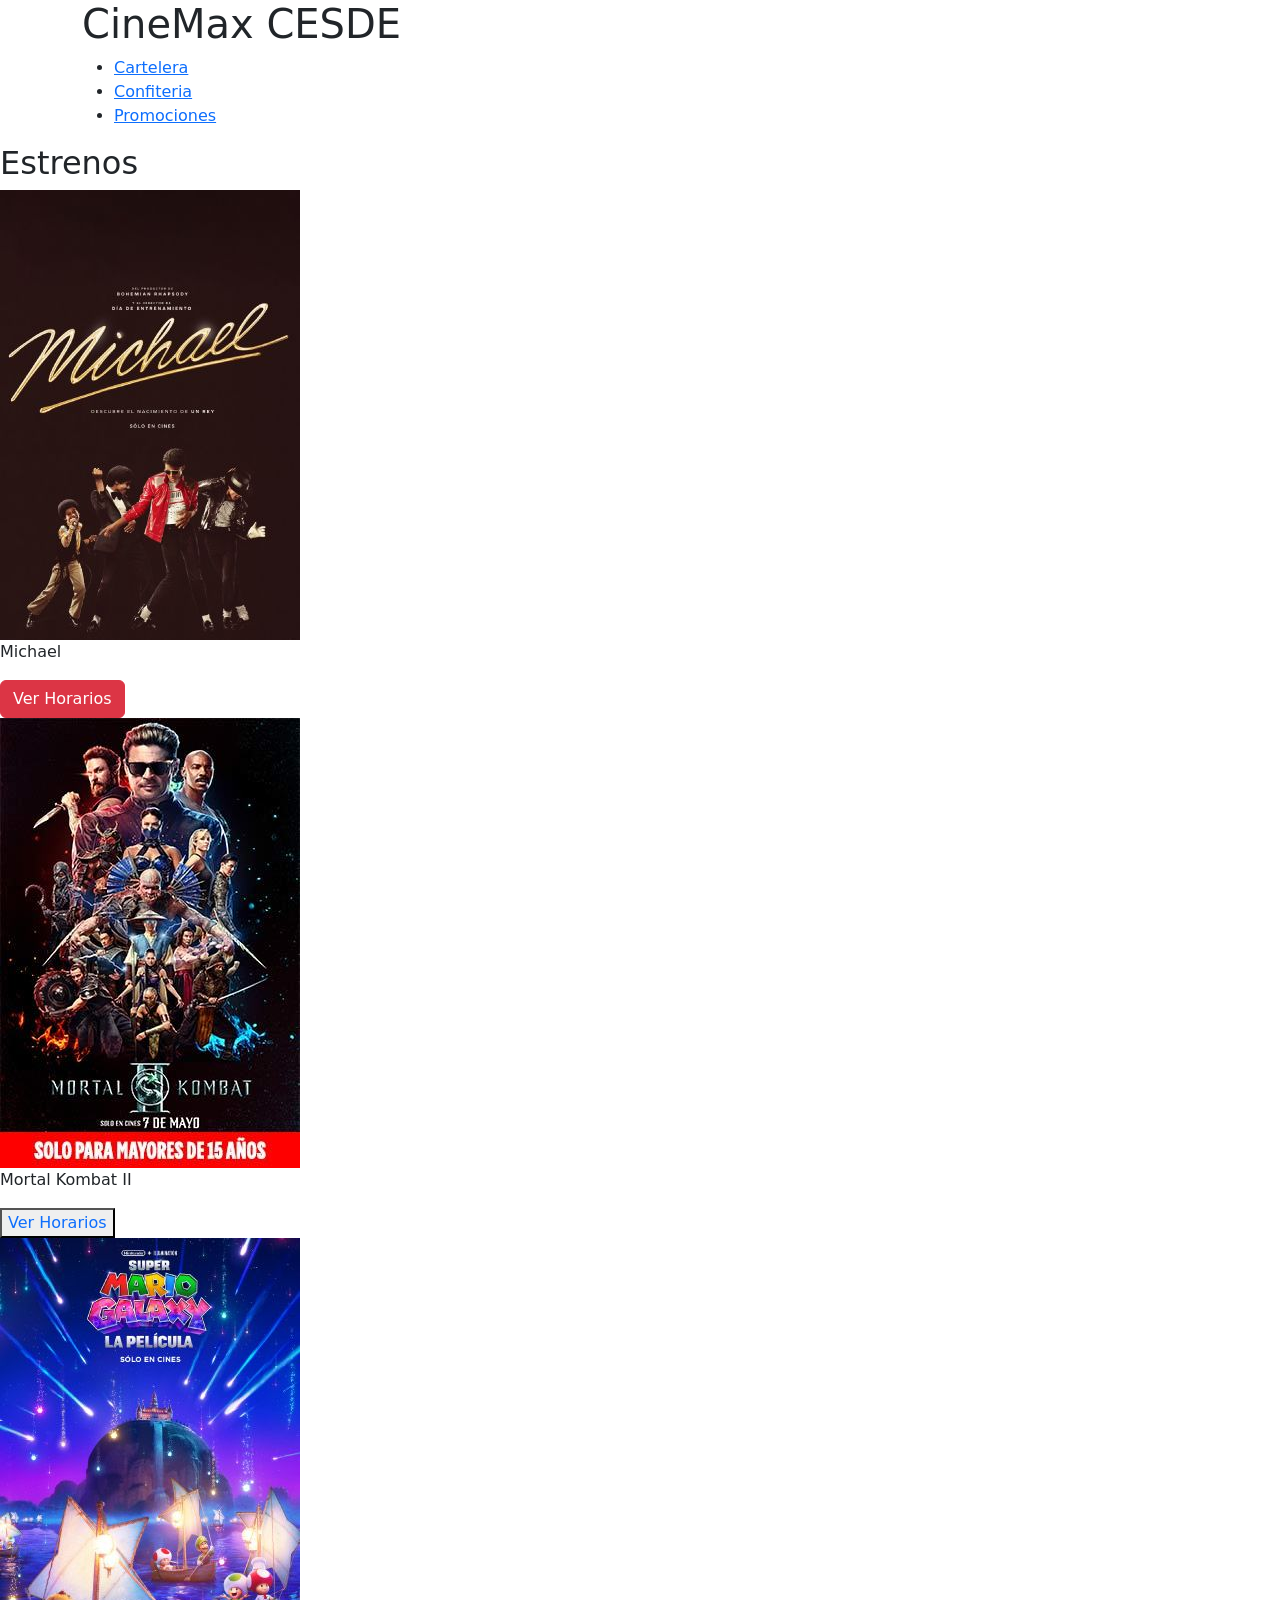
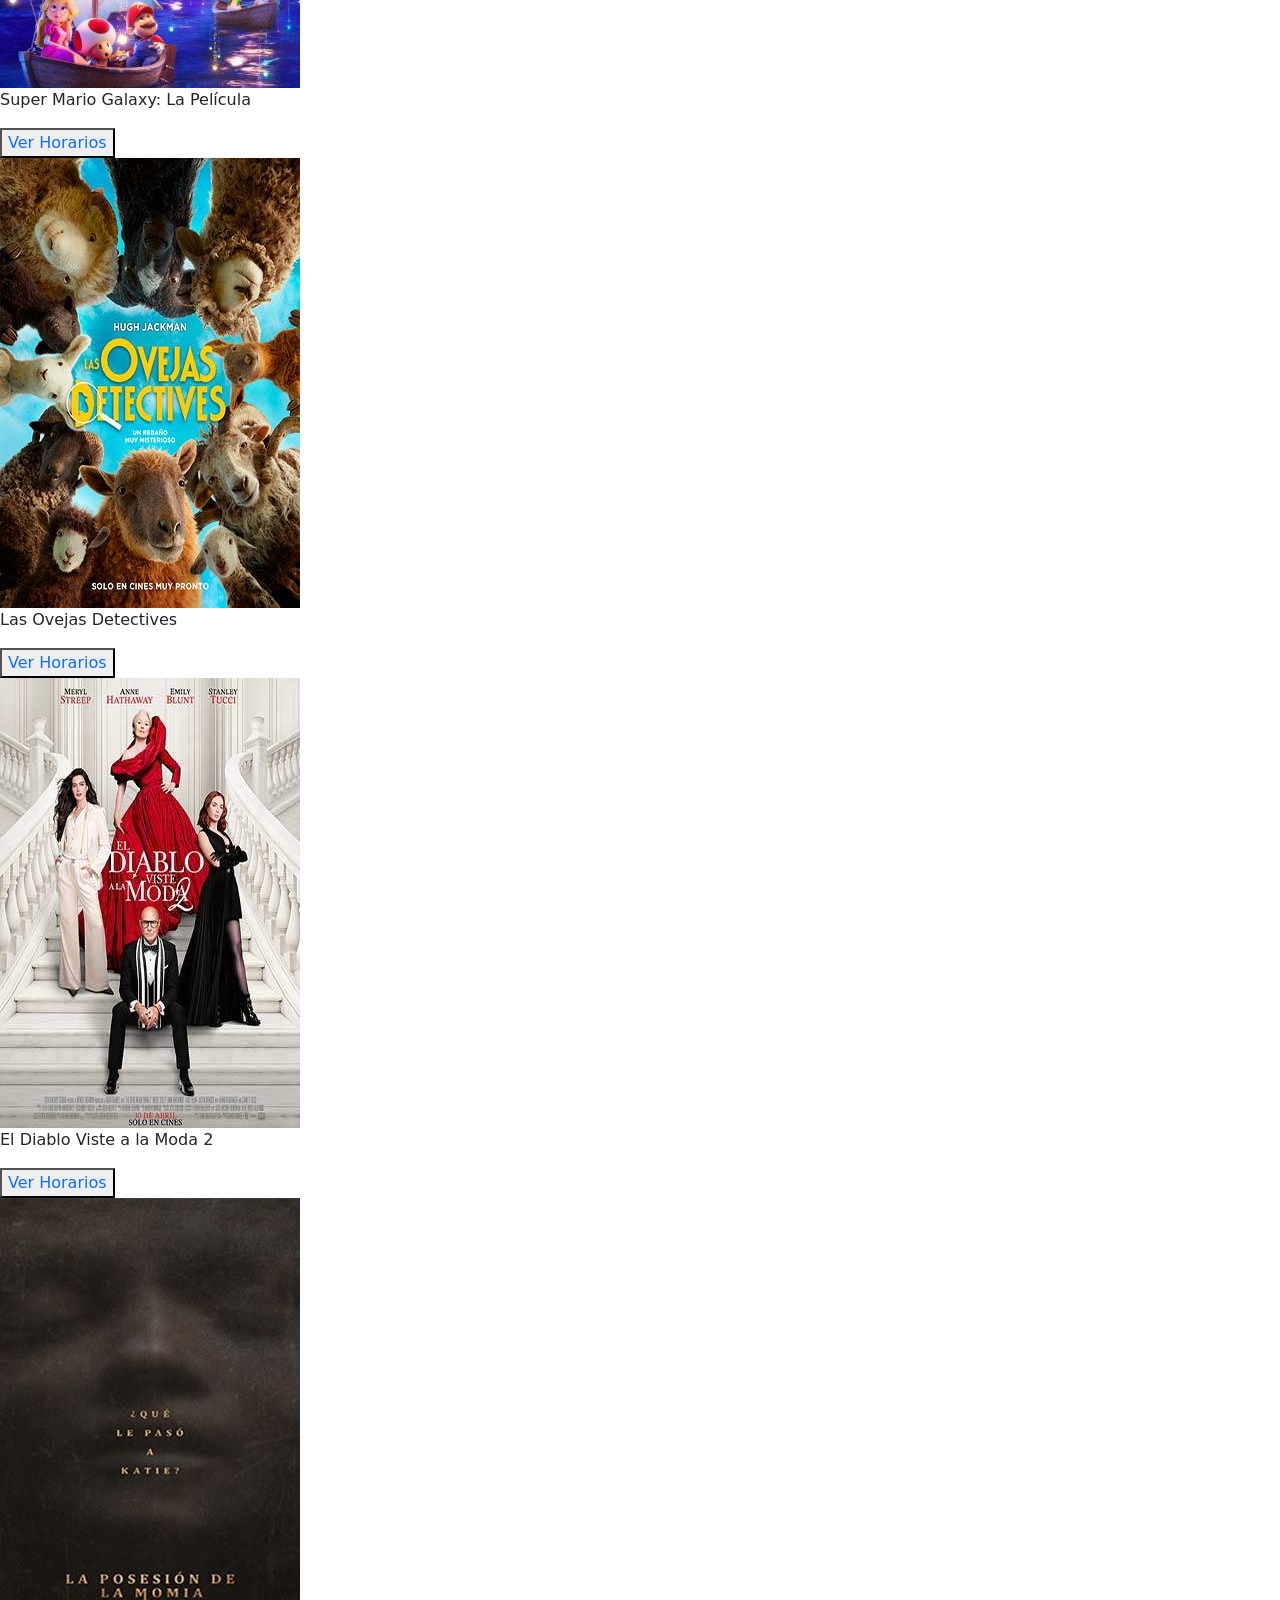
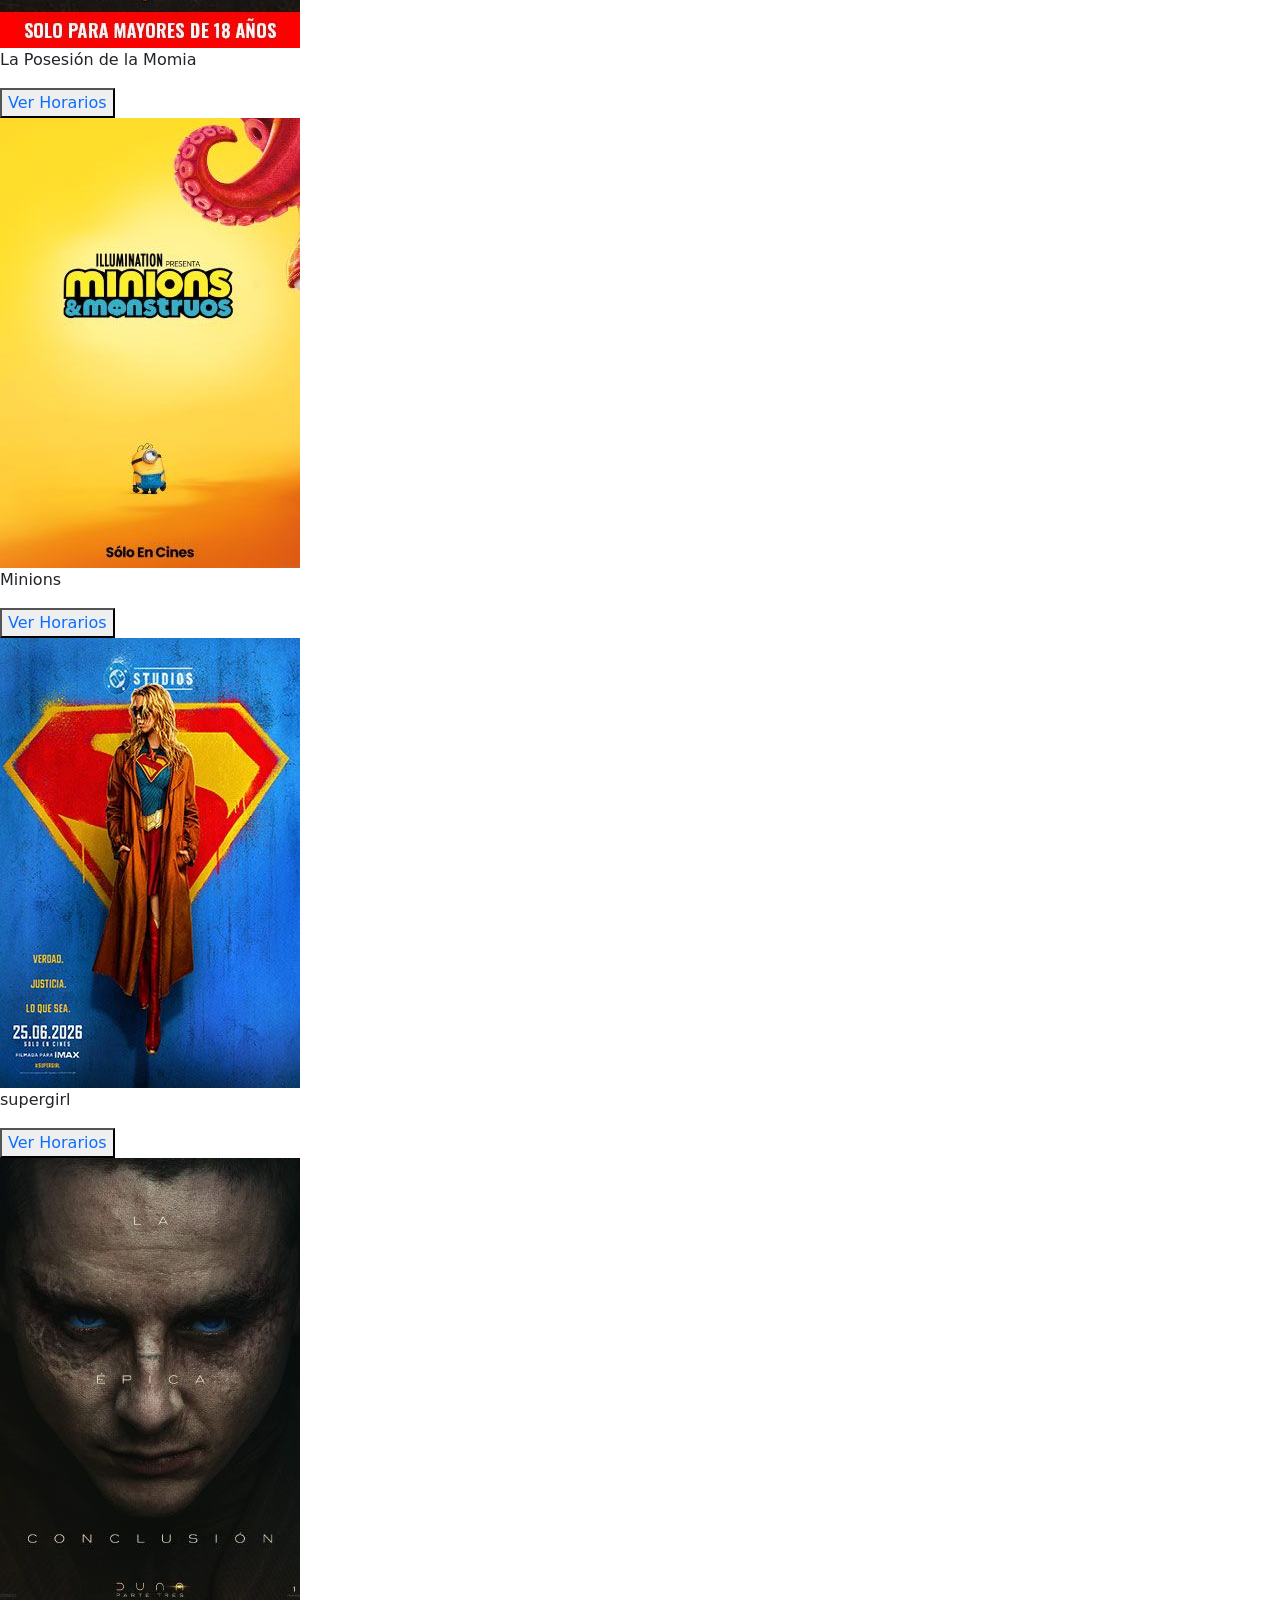
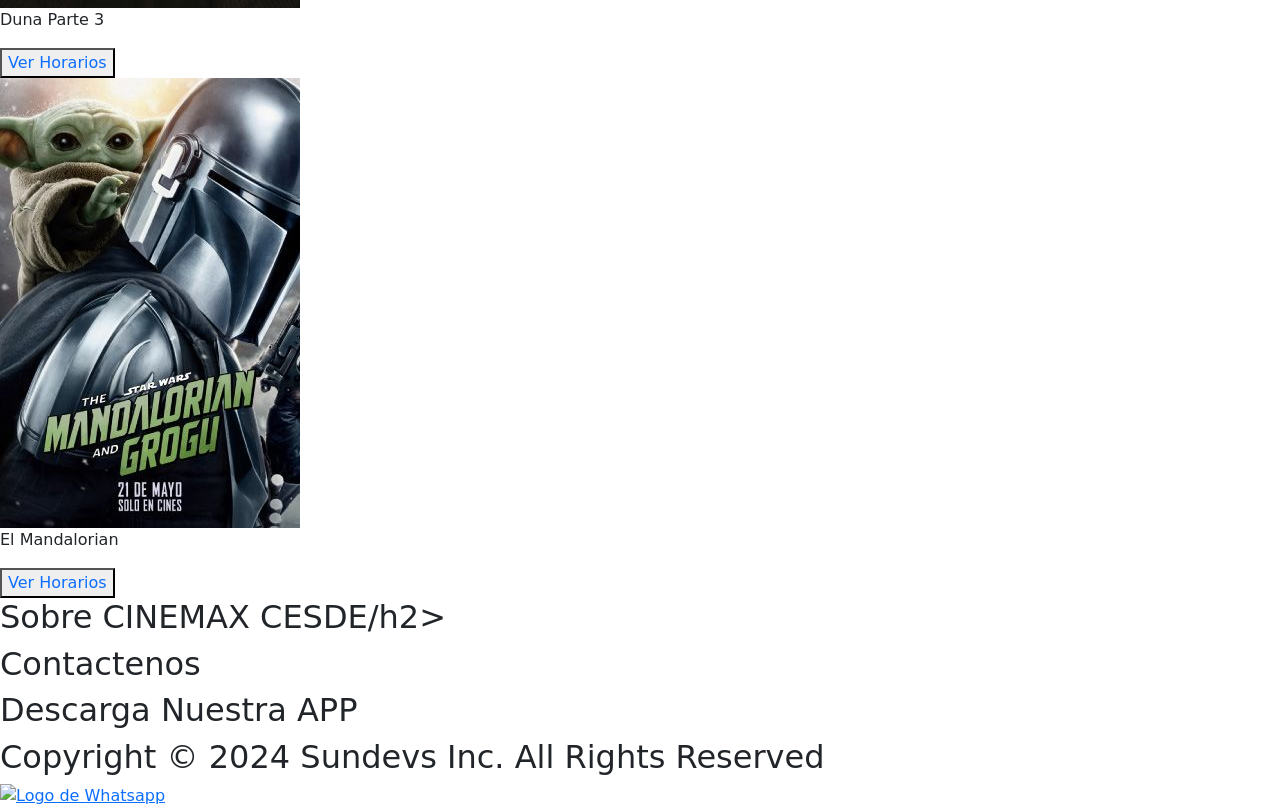
==== index.html @ d847178e "Inicio de proyecto,  agregando primeros archivos" ====
<!doctype html>
<html lang="en">
  <head>
    <meta charset="UTF-8" />
    <meta name="viewport" content="width=device-width, initial-scale=1.0" />
    <link
      href="https://cdn.jsdelivr.net/npm/bootstrap@5.3.8/dist/css/bootstrap.min.css"
      rel="stylesheet"
      integrity="sha384-sRIl4kxILFvY47J16cr9ZwB07vP4J8+LH7qKQnuqkuIAvNWLzeN8tE5YBujZqJLB"
      crossorigin="anonymous"
    />
    <title>CineMax CESDE</title>

  </head>
  <body>
    <header class="container">
      <h1>CineMax CESDE</h1>
      <nav class="menu">
        <ul>
          <li><a href="index.html">Cartelera</a></li>
          <li><a href="confiteria.html">Confiteria</a></li>
          <li><a href="promociones.html">Promociones</a></li>
        </ul>
      </nav>
    </header>
    <main class="contenido">
      <section class="seccion">
        <h2>Estrenos</h2>
        <article>
          <img src="/michael_poster.jpg" alt="michael poster" />
          <p>Michael</p>
          <button class="btn btn-danger">
            <a class="text-decoration-none text-white" href="info_pelicula.html">Ver Horarios</a>
          </button>
        </article>
        <article>
          <img src="mortal-kombat-2_poster.jpg" alt="mortal kombat ii poster" />
          <p>Mortal Kombat II</p>
          <button>
            <a class="text-decoration-none">Ver Horarios</a>
          </button>
        </article>
        <article>
          <img src="super-mario-galaxy_poster.jpg" alt="super mario galaxy poster" />
          <p>Super Mario Galaxy: La Película</p>
          <button>
            <a class="text-decoration-none">Ver Horarios</a>
          </button>
        </article>
        <article>
          <img src="las-ovejas-detectives_poster.jpg" alt="las ovejas detectives poster" />
          <p>Las Ovejas Detectives</p>
          <button>
            <a class="text-decoration-none">Ver Horarios</a>
          </button>
        </article>
        <article>
          <img src="diablo-viste-a-la-moda-2_poster.jpg" alt="el diablo viste a la moda 2 poster" />
          <p>El Diablo Viste a la Moda 2</p>
          <button>
            <a class="text-decoration-none">Ver Horarios</a>
          </button>
        </article>
        <article>
          <img src="la-posesion-de-la-momia_poster.jpg" alt="la posesión de la momia poster" />
          <p>La Posesión de la Momia</p>
          <button>
            <a class="text-decoration-none">Ver Horarios</a>
          </button>
        </article>
        <article>
          <img src="minions-y-monstruos_poster.jpg" alt="minions poster" />
          <p>Minions</p>
          <button>
            <a class="text-decoration-none">Ver Horarios</a>
          </button>
        </article>
        <article>
          <img src="supergirl_poster.jpg" alt="supergirl poster" />
          <p>supergirl</p>
          <button>
            <a class="text-decoration-none">Ver Horarios</a>
          </button>
        </article>
        <article>
          <img src="duna-parte-3_poster.jpg" alt="duna 3 poster" />
          <p>Duna Parte 3</p>
          <button>
            <a class="text-decoration-none">Ver Horarios</a>
          </button>
        </article>
        <article>
          <img src="the-mandalorian-and-grogu_poster.jpg" alt="the mandalorian poster" />
          <p>El Mandalorian</p>
          <button>
            <a class="text-decoration-none">Ver Horarios</a>
          </button>
        </article>
      </section>
    </main>
    <footer>
        <section>
            <h2>Sobre CINEMAX CESDE/h2>
            <h2>Contactenos</h2>
            <h2>Descarga Nuestra APP</h2>
            <h2>Copyright © 2024 Sundevs Inc. All Rights Reserved</h2>
            <a href="https://wa.me/+5732090952" target="_blank">
                <img src="https://encrypted-tbn0.gstatic.com/images?q=tbn:ANd9GcS_j6zKHu8BEYzvw9sK3O5kVj2jE5xA0NNdYw&s" alt="Logo de Whatsapp">
            </a>
        </section>
    </footer>
  </body>
</html>
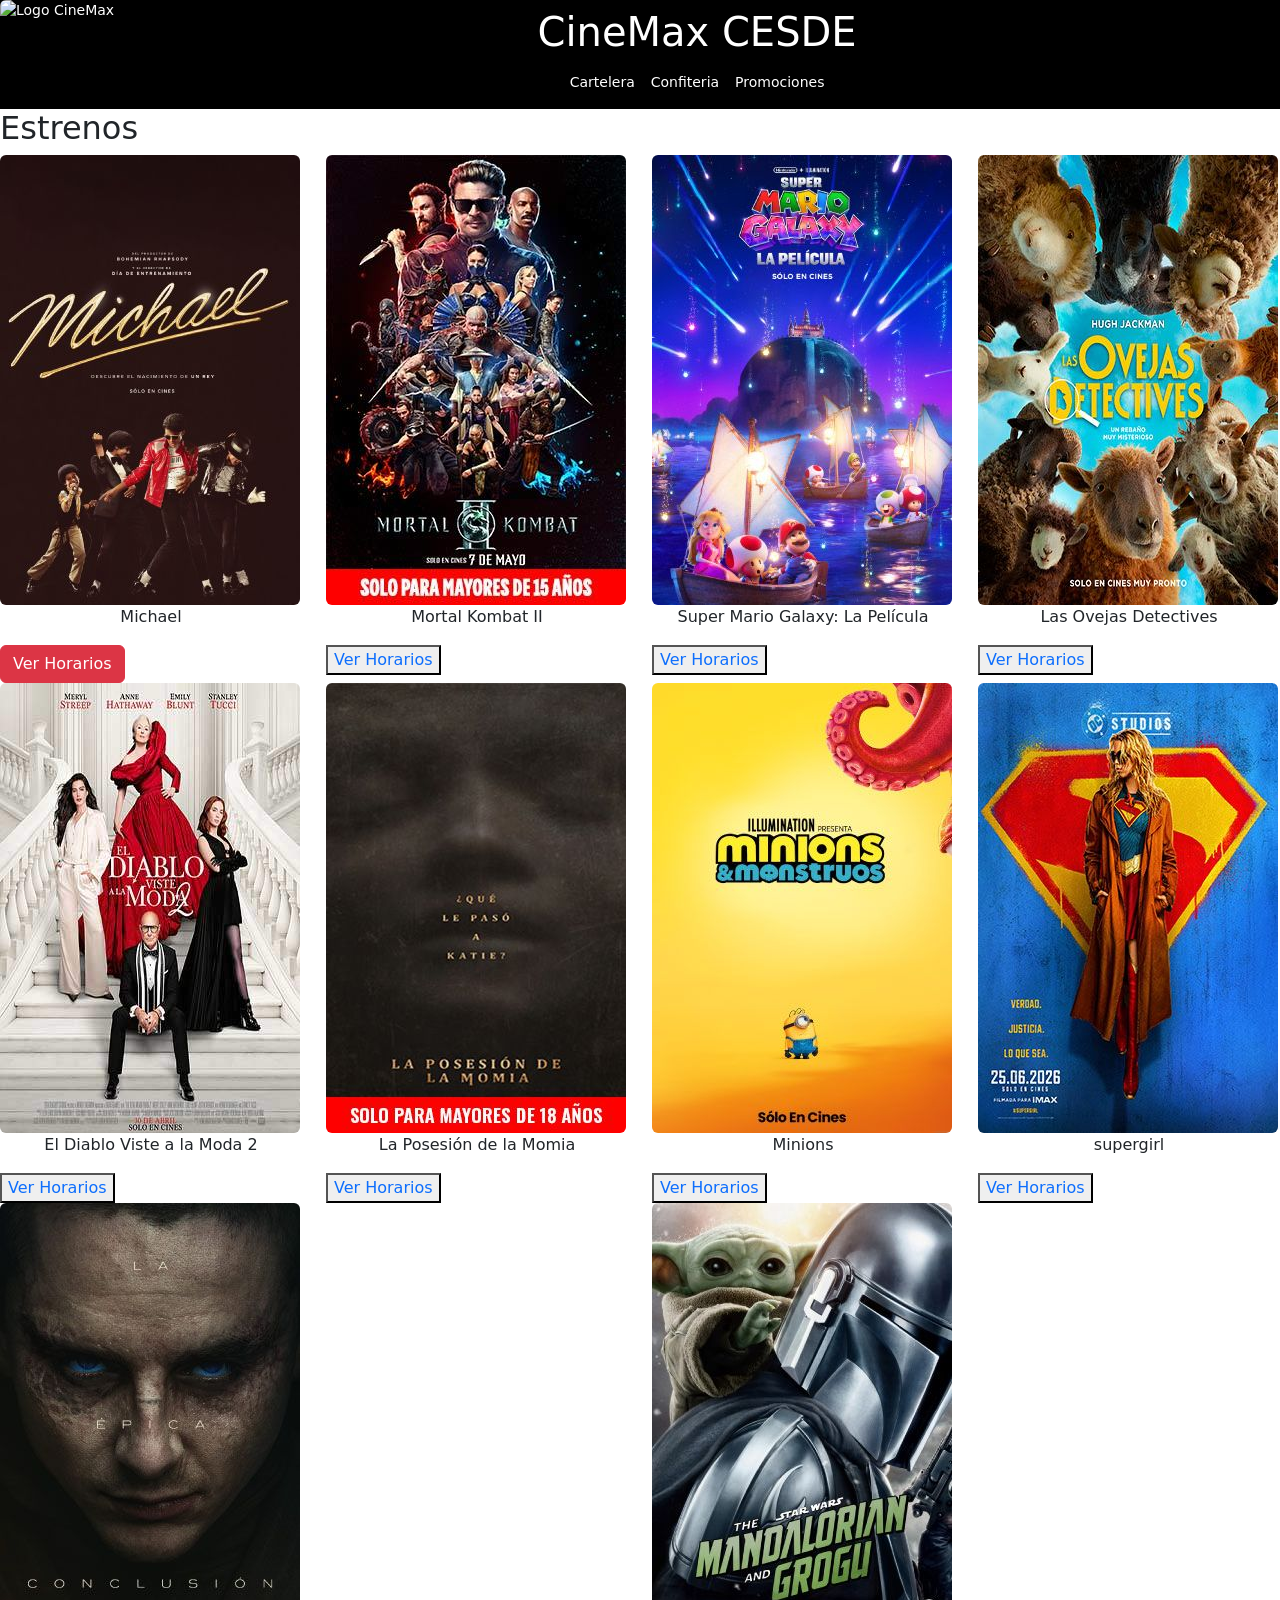
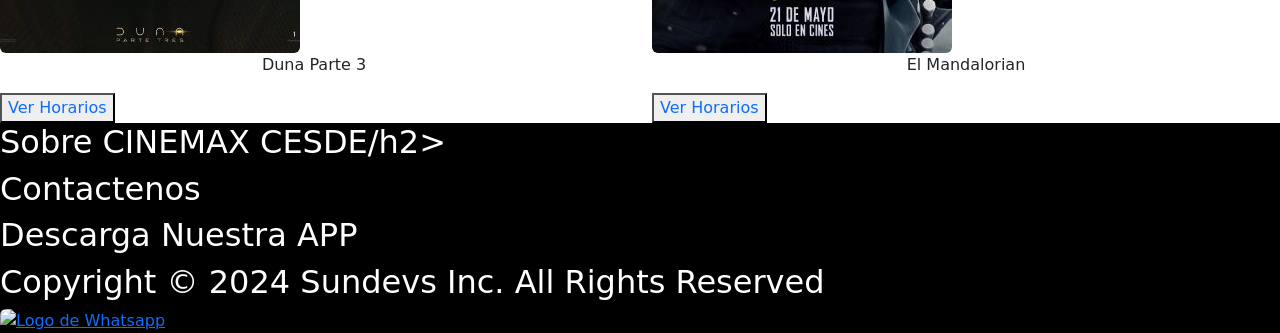
==== commit e0d7aafd: "se incluyerin clases de bootstrap y se le dieron algunas clases para posicionamientos" ====
--- a/index.html
+++ b/index.html
@@ -13,99 +13,108 @@
 
   </head>
   <body>
-    <header class="container">
-      <h1>CineMax CESDE</h1>
-      <nav class="menu">
-        <ul>
-          <li><a href="index.html">Cartelera</a></li>
-          <li><a href="confiteria.html">Confiteria</a></li>
-          <li><a href="promociones.html">Promociones</a></li>
-        </ul>
-      </nav>
+    <header class="container-fluid bg-black text-white small d-flex align-items-stretch p-0">
+        <section class="d-flex align-items-center">
+          <img class="rounded h-100" src="/logo.png" alt="Logo CineMax" style="object-fit: contain;" />
+        </section>
+        <section class="d-flex flex-column flex-grow-1 pt-2">
+          <section class="d-flex align-items-center justify-content-center flex-grow-1">
+            <h1 class="mb-0">CineMax CESDE</h1>
+          </section>
+          <section class="d-flex align-items-center justify-content-center flex-grow-1 pt-3 pb-3">
+            <nav class="menu">
+              <ul class="d-flex list-unstyled mb-0">
+                <li class="mx-2"><a class="text-white text-decoration-none" href="index.html">Cartelera</a></li>
+                <li class="mx-2"><a class="text-white text-decoration-none" href="confiteria.html">Confiteria</a></li>
+                <li class="mx-2"><a class="text-white text-decoration-none" href="promociones.html">Promociones</a></li>
+              </ul>
+            </nav>
+          </section>
+        </section>
     </header>
     <main class="contenido">
-      <section class="seccion">
+      <section class="seccion row">
         <h2>Estrenos</h2>
-        <article>
-          <img src="/michael_poster.jpg" alt="michael poster" />
-          <p>Michael</p>
+        <article class="col">
+          <img class="rounded" src="/michael_poster.jpg" alt="michael poster" />
+          <p class="text-center">Michael</p>
           <button class="btn btn-danger">
             <a class="text-decoration-none text-white" href="info_pelicula.html">Ver Horarios</a>
           </button>
         </article>
-        <article>
-          <img src="mortal-kombat-2_poster.jpg" alt="mortal kombat ii poster" />
-          <p>Mortal Kombat II</p>
+        <article class="col">
+          <img class="rounded" src="mortal-kombat-2_poster.jpg" alt="mortal kombat ii poster" />
+          <p class="text-center">Mortal Kombat II</p>
           <button>
             <a class="text-decoration-none">Ver Horarios</a>
           </button>
         </article>
-        <article>
-          <img src="super-mario-galaxy_poster.jpg" alt="super mario galaxy poster" />
-          <p>Super Mario Galaxy: La Película</p>
+        <article class="col">
+          <img class="rounded" src="super-mario-galaxy_poster.jpg" alt="super mario galaxy poster" />
+          <p class="text-center">Super Mario Galaxy: La Película</p>
           <button>
             <a class="text-decoration-none">Ver Horarios</a>
           </button>
         </article>
-        <article>
-          <img src="las-ovejas-detectives_poster.jpg" alt="las ovejas detectives poster" />
-          <p>Las Ovejas Detectives</p>
+        <article class="col">
+          <img class="rounded" src="las-ovejas-detectives_poster.jpg" alt="las ovejas detectives poster" />
+          <p class="text-center">Las Ovejas Detectives</p>
           <button>
             <a class="text-decoration-none">Ver Horarios</a>
           </button>
         </article>
-        <article>
-          <img src="diablo-viste-a-la-moda-2_poster.jpg" alt="el diablo viste a la moda 2 poster" />
-          <p>El Diablo Viste a la Moda 2</p>
+        <article class="col">
+          <img class="rounded" src="diablo-viste-a-la-moda-2_poster.jpg" alt="el diablo viste a la moda 2 poster" />
+          <p class="text-center">El Diablo Viste a la Moda 2</p>
           <button>
             <a class="text-decoration-none">Ver Horarios</a>
           </button>
         </article>
-        <article>
-          <img src="la-posesion-de-la-momia_poster.jpg" alt="la posesión de la momia poster" />
-          <p>La Posesión de la Momia</p>
+        <article class="col">
+          <img class="rounded" src="la-posesion-de-la-momia_poster.jpg" alt="la posesión de la momia poster" />
+          <p class="text-center">La Posesión de la Momia</p>
           <button>
             <a class="text-decoration-none">Ver Horarios</a>
           </button>
         </article>
-        <article>
-          <img src="minions-y-monstruos_poster.jpg" alt="minions poster" />
-          <p>Minions</p>
+        <article class="col">
+          <img class="rounded" src="minions-y-monstruos_poster.jpg" alt="minions poster" />
+          <p class="text-center">Minions</p>
           <button>
             <a class="text-decoration-none">Ver Horarios</a>
           </button>
         </article>
-        <article>
-          <img src="supergirl_poster.jpg" alt="supergirl poster" />
-          <p>supergirl</p>
+        <article class="col">
+          <img class="rounded" src="supergirl_poster.jpg" alt="supergirl poster" />
+          <p class="text-center">supergirl</p>
           <button>
             <a class="text-decoration-none">Ver Horarios</a>
           </button>
         </article>
-        <article>
-          <img src="duna-parte-3_poster.jpg" alt="duna 3 poster" />
-          <p>Duna Parte 3</p>
+        <article class="col">
+          <img class="rounded" src="duna-parte-3_poster.jpg" alt="duna 3 poster" />
+          <p class="text-center">Duna Parte 3</p>
           <button>
             <a class="text-decoration-none">Ver Horarios</a>
           </button>
         </article>
-        <article>
-          <img src="the-mandalorian-and-grogu_poster.jpg" alt="the mandalorian poster" />
-          <p>El Mandalorian</p>
+        <article class="col">
+          <img class="rounded" src="the-mandalorian-and-grogu_poster.jpg" alt="the mandalorian poster" />
+          <p class="text-center">El Mandalorian</p>
           <button>
             <a class="text-decoration-none">Ver Horarios</a>
           </button>
         </article>
       </section>
     </main>
-    <footer>
+    <footer class="bg-black text-white">
         <section>
             <h2>Sobre CINEMAX CESDE/h2>
             <h2>Contactenos</h2>
             <h2>Descarga Nuestra APP</h2>
             <h2>Copyright © 2024 Sundevs Inc. All Rights Reserved</h2>
             <a href="https://wa.me/+5732090952" target="_blank">
-                <img src="https://encrypted-tbn0.gstatic.com/images?q=tbn:ANd9GcS_j6zKHu8BEYzvw9sK3O5kVj2jE5xA0NNdYw&s" alt="Logo de Whatsapp">
+                <img class="rounded" src="https://encrypted-tbn0.gstatic.com/images?q=tbn:ANd9GcS_j6zKHu8BEYzvw9sK3O5kVj2jE5xA0NNdYw&s" alt="Logo de Whatsapp">
             </a>
         </section>
     </footer>
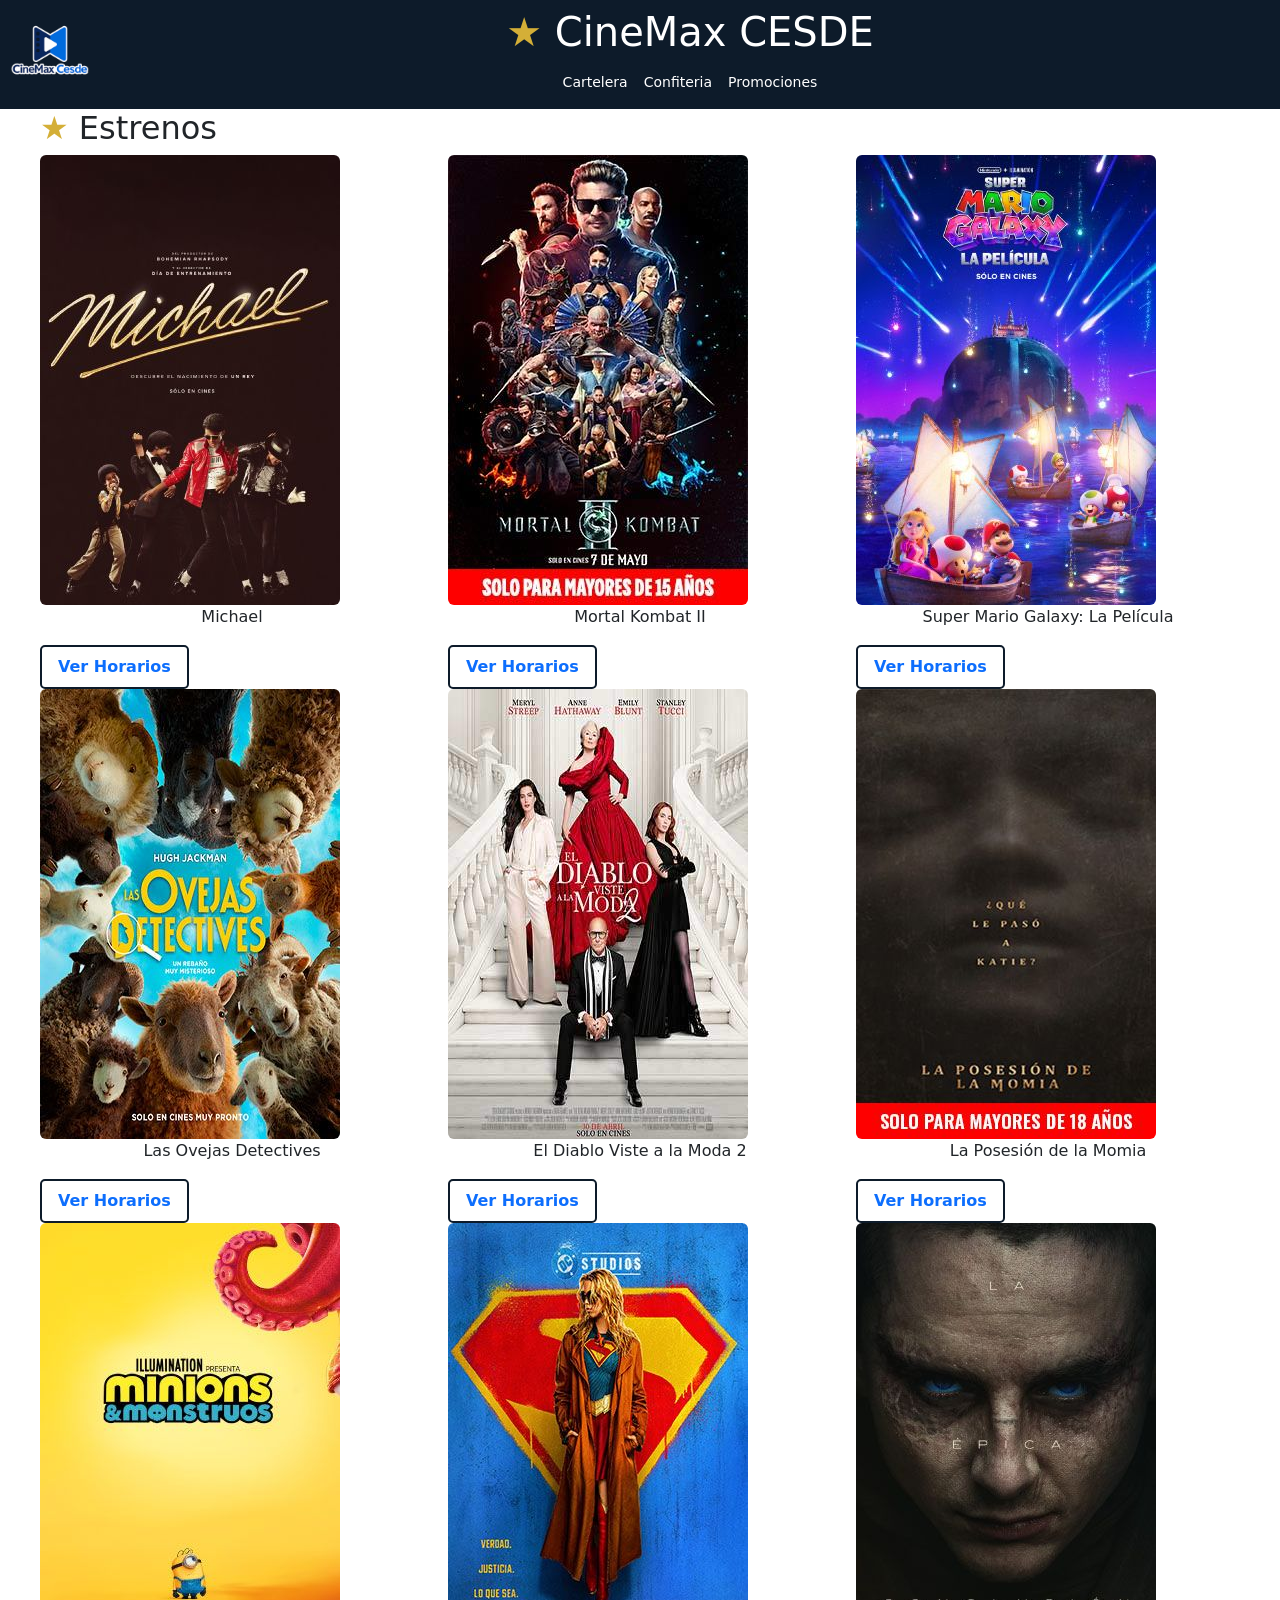
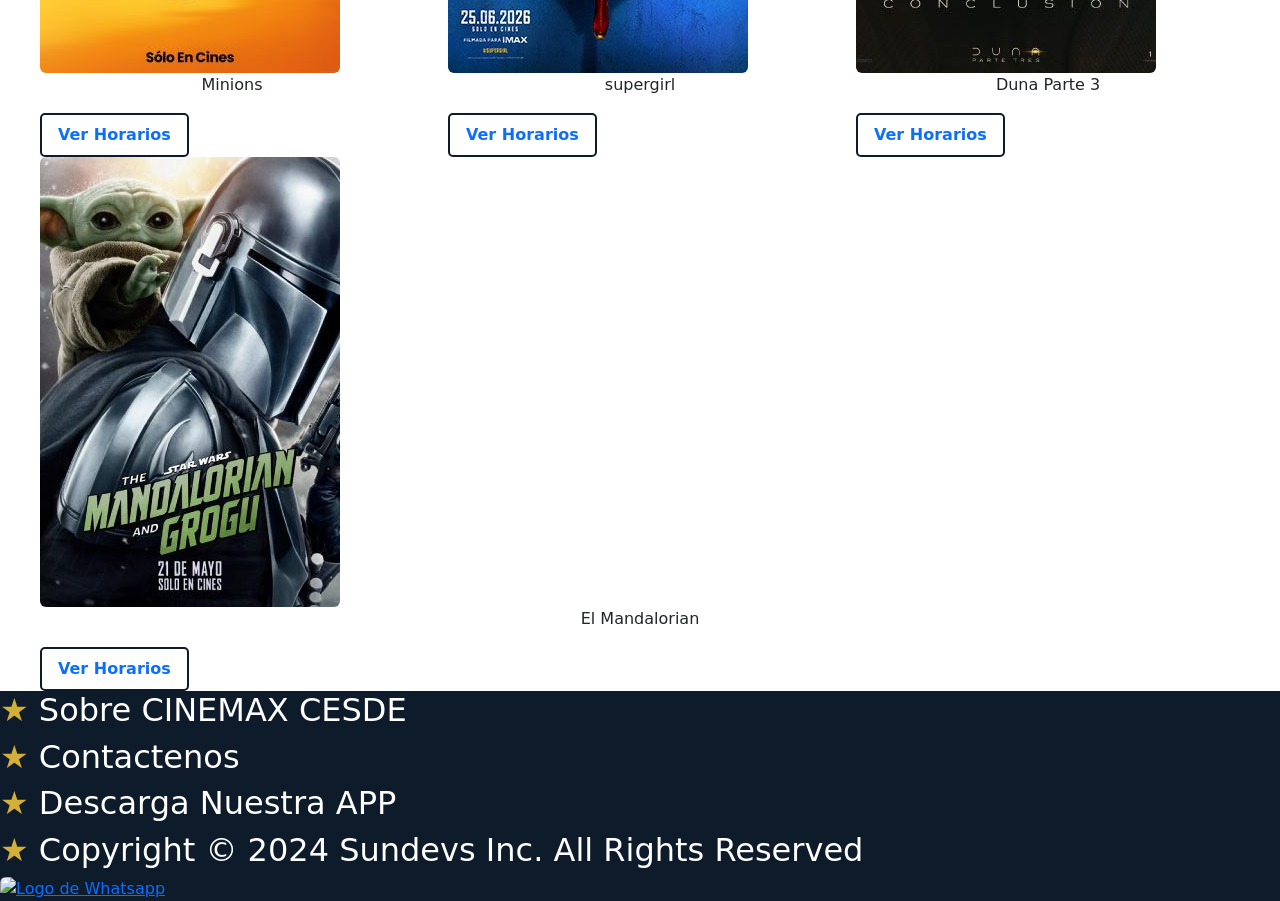
==== commit 49073fed: "ensayando paleta de colores" ====
--- a/index.html
+++ b/index.html
@@ -9,13 +9,14 @@
       integrity="sha384-sRIl4kxILFvY47J16cr9ZwB07vP4J8+LH7qKQnuqkuIAvNWLzeN8tE5YBujZqJLB"
       crossorigin="anonymous"
     />
+    <link rel="stylesheet" href="style.css" />
     <title>CineMax CESDE</title>
 
   </head>
   <body>
-    <header class="container-fluid bg-black text-white small d-flex align-items-stretch p-0">
+    <header class="container-fluid fondo-azul-noche text-white small d-flex align-items-stretch p-0">
         <section class="d-flex align-items-center">
-          <img class="rounded h-100" src="/logo.png" alt="Logo CineMax" style="object-fit: contain;" />
+          <img src="cinemax_logo.png" alt="Logo CineMax" style="height: 100px; width: auto; border-radius: 6px;" />
         </section>
         <section class="d-flex flex-column flex-grow-1 pt-2">
           <section class="d-flex align-items-center justify-content-center flex-grow-1">
@@ -32,14 +33,14 @@
           </section>
         </section>
     </header>
-    <main class="contenido">
+    <main class="contenido" style="margin-left: 40px; margin-right: 40px;">
       <section class="seccion row">
         <h2>Estrenos</h2>
         <article class="col">
           <img class="rounded" src="/michael_poster.jpg" alt="michael poster" />
           <p class="text-center">Michael</p>
-          <button class="btn btn-danger">
-            <a class="text-decoration-none text-white" href="info_pelicula.html">Ver Horarios</a>
+          <button>
+            <a class="text-decoration-none" href="info_pelicula.html">Ver Horarios</a>
           </button>
         </article>
         <article class="col">
@@ -107,9 +108,9 @@
         </article>
       </section>
     </main>
-    <footer class="bg-black text-white">
+    <footer class="fondo-azul-noche text-white">
         <section>
-            <h2>Sobre CINEMAX CESDE/h2>
+            <h2>Sobre CINEMAX CESDE</h2>
             <h2>Contactenos</h2>
             <h2>Descarga Nuestra APP</h2>
             <h2>Copyright © 2024 Sundevs Inc. All Rights Reserved</h2>
--- a/style.css
+++ b/style.css
@@ -0,0 +1,182 @@
+/* ============================================
+   ARCHIVO: style.css
+   PROYECTO: CineMax CESDE
+   DESCRIPCIÓN: Estilos personalizados de la página
+   ============================================ */
+
+/* --------------------------------------------
+   PALETA DE COLORES
+   - Fondo oscuro: #0D1B2A (azul noche)
+   - Dorado: #D4AF37
+   - Texto blanco: #FFFFFF
+   -------------------------------------------- */
+
+
+/* --------------------------------------------
+   PSEUDO-ELEMENTO ::before
+   Se usa para agregar contenido decorativo
+   antes del texto de un elemento.
+   
+   ¿Cómo funciona?
+   - ::before crea un "hijo virtual" al inicio
+     del elemento seleccionado.
+   - content: obligatorio, puede ser texto o
+     vacío ("") si solo quieres una forma.
+   -------------------------------------------- */
+
+/* Decoración dorada antes de los títulos h1 y h2 */
+h1::before,
+h2::before {
+    content: "★ ";
+    color: #D4AF37;
+}
+
+
+/* --------------------------------------------
+   PSEUDO-CLASE :hover
+   Se activa cuando el usuario pasa el mouse
+   por encima del elemento.
+   
+   ¿Cómo funciona?
+   - Se escribe con dos puntos después del
+     selector: elemento:hover { ... }
+   - Los estilos solo se aplican mientras el
+     mouse está sobre el elemento.
+   -------------------------------------------- */
+
+/* Enlaces del menú: se vuelven dorados al pasar el mouse */
+nav a:hover {
+    color: #D4AF37 !important;  /* !important fuerza el color por encima de Bootstrap */
+}
+
+/* Botones: se oscurecen un poco al pasar el mouse */
+button:hover {
+    opacity: 0.85;  /* 0.85 = 85% de opacidad, se ve un poco más oscuro */
+}
+
+
+/* --------------------------------------------
+   PROPIEDAD position
+   Controla cómo se posiciona un elemento en
+   la página.
+   
+   Valores comunes:
+   - static: valor por defecto, sigue el flujo normal
+   - relative: se mueve respecto a su posición original
+   - absolute: se posiciona respecto a su contenedor
+     más cercano con position: relative
+   - fixed: se queda fijo en la pantalla aunque
+     hagas scroll (desplaces la página)
+   -------------------------------------------- */
+
+/* Clase para el ícono de WhatsApp: se queda fijo
+   en la esquina inferior derecha siempre visible */
+.whatsapp-float {
+    position: fixed;   /* Se queda fijo en la ventana del navegador */
+    bottom: 20px;      /* A 20 píxeles del borde inferior */
+    right: 20px;       /* A 20 píxeles del borde derecho */
+    width: 60px;       /* Ancho del ícono */
+    height: 60px;      /* Alto del ícono */
+    z-index: 1000;     /* Se apila por encima de otros elementos */
+    border-radius: 50%; /* Lo hace circular */
+}
+
+
+/* --------------------------------------------
+   CLASES PERSONALIZADAS
+   -------------------------------------------- */
+
+/* Estilo para todos los botones de la página */
+button {
+    background-color: #FFFFFF;   /* Fondo blanco */
+    color: #0D1B2A;              /* Texto azul noche */
+    border: 2px solid #0D1B2A;   /* Borde azul noche de 2 píxeles */
+    padding: 8px 16px;            /* Espaciado interno */
+    border-radius: 5px;           /* Esquinas redondeadas */
+    cursor: pointer;              /* Cambia el cursor a manito */
+    font-weight: bold;            /* Texto en negrita */
+}
+
+/* Header y footer con fondo azul noche */
+.fondo-azul-noche {
+    background-color: #0D1B2A !important; /* !important para pisar Bootstrap */
+    color: #FFFFFF !important;
+}
+
+/* Texto en color dorado */
+.texto-dorado {
+    color: #D4AF37 !important;
+}
+
+
+/* --------------------------------------------
+   @media queries (DISEÑO RESPONSIVO)
+   
+   ¿Qué son?
+   Son reglas que se activan según el tamaño
+   de la pantalla. Permiten que la página se
+   vea bien en celular, tablet y computador.
+   
+   Sintaxis:
+   @media (max-width: 768px) {
+       /* estilos que solo se aplican en pantallas
+          de 768px o menos (tablets y celulares) */
+   }
+   
+   @media (max-width: 480px) {
+       /* estilos para celulares */
+   }
+   -------------------------------------------- */
+
+/* Pantallas menores a 768px (tablets y celulares grandes) */
+@media (max-width: 768px) {
+    /* Las tarjetas de películas se apilan verticalmente */
+    main section article {
+        width: 100%;           /* Cada tarjeta ocupa todo el ancho */
+        margin-bottom: 20px;   /* Espacio entre tarjetas */
+    }
+
+    /* El menú se centra y los enlaces se ponen uno debajo del otro */
+    nav ul {
+        flex-direction: column;  /* Apila los items verticalmente */
+        align-items: center;     /* Los centra */
+        gap: 10px;               /* Espacio entre cada enlace */
+    }
+
+    /* Los títulos se hacen más pequeños */
+    h1 {
+        font-size: 1.5rem;    /* 1.5rem = 24px aproximadamente */
+    }
+
+    h2 {
+        font-size: 1.2rem;    /* 1.2rem = 19px aproximadamente */
+    }
+
+    /* El logo se achica */
+    header img {
+        width: 80px !important;
+        height: auto !important;
+    }
+}
+
+/* Pantallas menores a 480px (celulares pequeños) */
+@media (max-width: 480px) {
+    /* Header se apila verticalmente */
+    header {
+        flex-direction: column;   /* Logo arriba, contenido abajo */
+        align-items: center;
+        text-align: center;
+        padding: 10px;
+    }
+
+    /* El logo se reduce aún más */
+    header img {
+        width: 60px !important;
+        height: auto !important;
+    }
+
+    /* El footer se centra */
+    footer section {
+        text-align: center;
+    }
+}
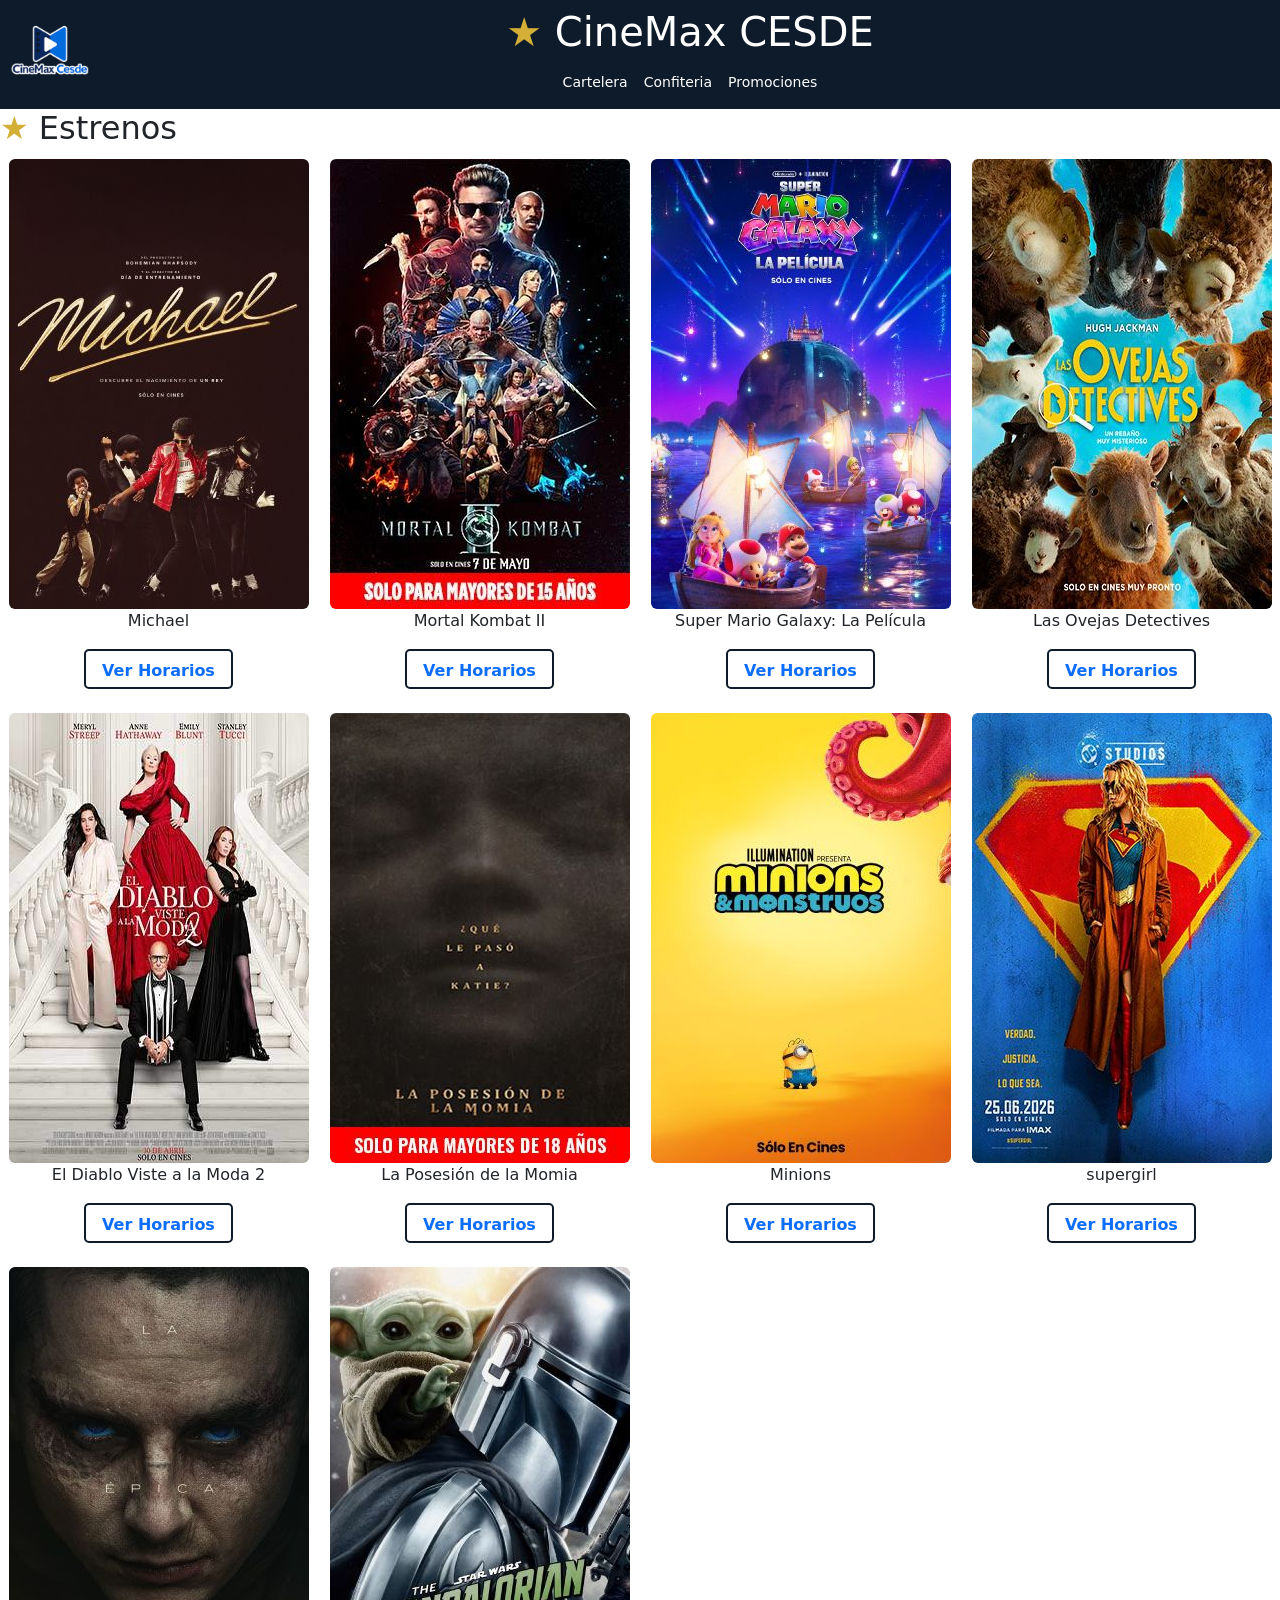
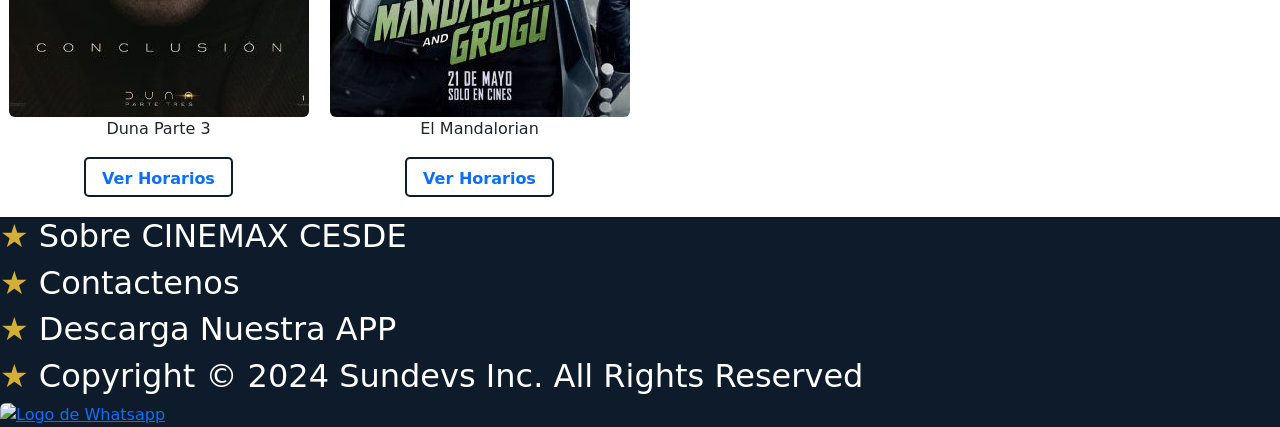
==== commit 431c587e: "se ajusta con bootstrap las tarjetas, nombres de peliculas y botones de cada pelicula" ====
--- a/index.html
+++ b/index.html
@@ -33,73 +33,73 @@
           </section>
         </section>
     </header>
-    <main class="contenido" style="margin-left: 40px; margin-right: 40px;">
-      <section class="seccion row">
+    <main class="contenido">
+      <section class="seccion row g-1">
         <h2>Estrenos</h2>
-        <article class="col">
+        <article class="col-3">
           <img class="rounded" src="/michael_poster.jpg" alt="michael poster" />
           <p class="text-center">Michael</p>
           <button>
             <a class="text-decoration-none" href="info_pelicula.html">Ver Horarios</a>
           </button>
         </article>
-        <article class="col">
+        <article class="col-3">
           <img class="rounded" src="mortal-kombat-2_poster.jpg" alt="mortal kombat ii poster" />
           <p class="text-center">Mortal Kombat II</p>
           <button>
             <a class="text-decoration-none">Ver Horarios</a>
           </button>
         </article>
-        <article class="col">
+        <article class="col-3">
           <img class="rounded" src="super-mario-galaxy_poster.jpg" alt="super mario galaxy poster" />
           <p class="text-center">Super Mario Galaxy: La Película</p>
           <button>
             <a class="text-decoration-none">Ver Horarios</a>
           </button>
         </article>
-        <article class="col">
+        <article class="col-3">
           <img class="rounded" src="las-ovejas-detectives_poster.jpg" alt="las ovejas detectives poster" />
           <p class="text-center">Las Ovejas Detectives</p>
           <button>
             <a class="text-decoration-none">Ver Horarios</a>
           </button>
         </article>
-        <article class="col">
+        <article class="col-3">
           <img class="rounded" src="diablo-viste-a-la-moda-2_poster.jpg" alt="el diablo viste a la moda 2 poster" />
           <p class="text-center">El Diablo Viste a la Moda 2</p>
           <button>
             <a class="text-decoration-none">Ver Horarios</a>
           </button>
         </article>
-        <article class="col">
+        <article class="col-3">
           <img class="rounded" src="la-posesion-de-la-momia_poster.jpg" alt="la posesión de la momia poster" />
           <p class="text-center">La Posesión de la Momia</p>
           <button>
             <a class="text-decoration-none">Ver Horarios</a>
           </button>
         </article>
-        <article class="col">
+        <article class="col-3">
           <img class="rounded" src="minions-y-monstruos_poster.jpg" alt="minions poster" />
           <p class="text-center">Minions</p>
           <button>
             <a class="text-decoration-none">Ver Horarios</a>
           </button>
         </article>
-        <article class="col">
+        <article class="col-3">
           <img class="rounded" src="supergirl_poster.jpg" alt="supergirl poster" />
           <p class="text-center">supergirl</p>
           <button>
             <a class="text-decoration-none">Ver Horarios</a>
           </button>
         </article>
-        <article class="col">
+        <article class="col-3">
           <img class="rounded" src="duna-parte-3_poster.jpg" alt="duna 3 poster" />
           <p class="text-center">Duna Parte 3</p>
           <button>
             <a class="text-decoration-none">Ver Horarios</a>
           </button>
         </article>
-        <article class="col">
+        <article class="col-3">
           <img class="rounded" src="the-mandalorian-and-grogu_poster.jpg" alt="the mandalorian poster" />
           <p class="text-center">El Mandalorian</p>
           <button>
--- a/style.css
+++ b/style.css
@@ -49,9 +49,19 @@
     color: #D4AF37 !important;  /* !important fuerza el color por encima de Bootstrap */
 }
 
-/* Botones: se oscurecen un poco al pasar el mouse */
+/* Botones: al pasar el mouse, fondo gris claro */
 button:hover {
-    opacity: 0.85;  /* 0.85 = 85% de opacidad, se ve un poco más oscuro */
+    background-color:#0D1B2A;     /* azul oscuro */
+}
+
+/* Enlace dentro del botón: al pasar el mouse sobre el botón,
+   la letra del enlace se vuelve dorada y se agranda.
+   El botón mantiene su tamaño porque tiene height fijo */
+button:hover a {
+    color: #D4AF37;              /* Texto dorado */
+    font-size: 20px;             /* Letra más grande */
+    display: inline-block;       /* Permite controlar line-height */
+    line-height: 1;              /* Evita que el texto agrande el botón */
 }
 
 
@@ -88,13 +98,15 @@
 
 /* Estilo para todos los botones de la página */
 button {
-    background-color: #FFFFFF;   /* Fondo blanco */
-    color: #0D1B2A;              /* Texto azul noche */
-    border: 2px solid #0D1B2A;   /* Borde azul noche de 2 píxeles */
-    padding: 8px 16px;            /* Espaciado interno */
-    border-radius: 5px;           /* Esquinas redondeadas */
-    cursor: pointer;              /* Cambia el cursor a manito */
-    font-weight: bold;            /* Texto en negrita */
+    background-color: #FFFFFF;      /* Fondo blanco */
+    color: #0D1B2A;                 /* Texto azul noche */
+    border: 2px solid #0D1B2A;      /* Borde azul noche de 2 píxeles */
+    padding: 8px 16px;               /* Espaciado interno */
+    border-radius: 5px;              /* Esquinas redondeadas */
+    cursor: pointer;                 /* Cambia el cursor a manito */
+    font-weight: bold;               /* Texto en negrita */
+    height: 40px;                    /* Altura fija para que no crezca */
+    line-height: 24px;               /* Altura de línea fija */
 }
 
 /* Header y footer con fondo azul noche */
@@ -106,6 +118,29 @@
 /* Texto en color dorado */
 .texto-dorado {
     color: #D4AF37 !important;
+}
+
+
+/* --------------------------------------------
+   TARJETAS DE PELÍCULAS
+   Cada artículo es una tarjeta con imagen,
+   nombre y botón, todo centrado.
+   -------------------------------------------- */
+
+/* Centra el contenido de cada tarjeta: imagen,
+   nombre de la película y botón */
+article {
+    text-align: center;            /* Centra el texto y el botón */
+    margin-bottom: 20px;           /* Espacio solo entre filas de tarjetas */
+}
+
+/* La imagen dentro de la tarjeta se muestra como
+   bloque para poder centrarla con margin auto */
+article img {
+    display: block;                /* La imagen se comporta como bloque */
+    margin: 0 auto;                /* Margen automático la centra horizontalmente */
+    max-width: 100%;               /* No se desborda del contenedor */
+    height: auto;                  /* Mantiene la proporción */
 }
 
 
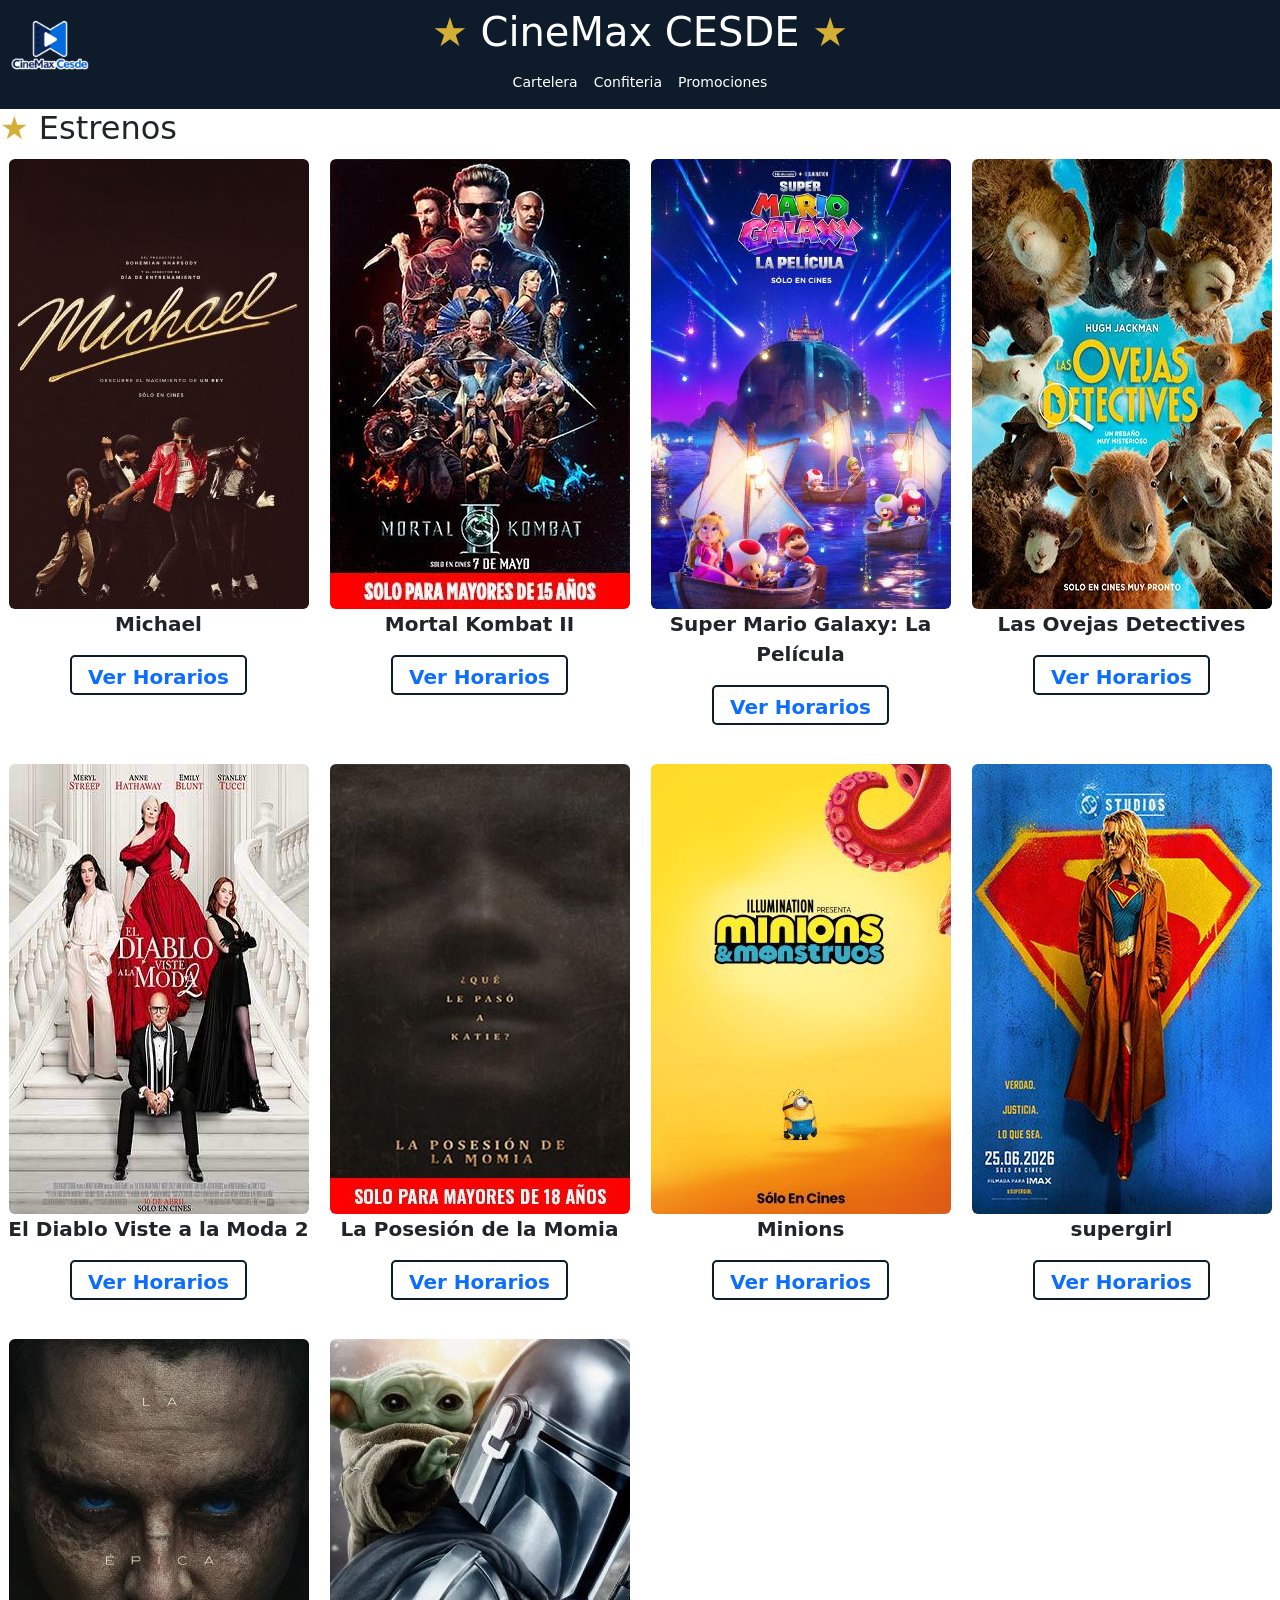
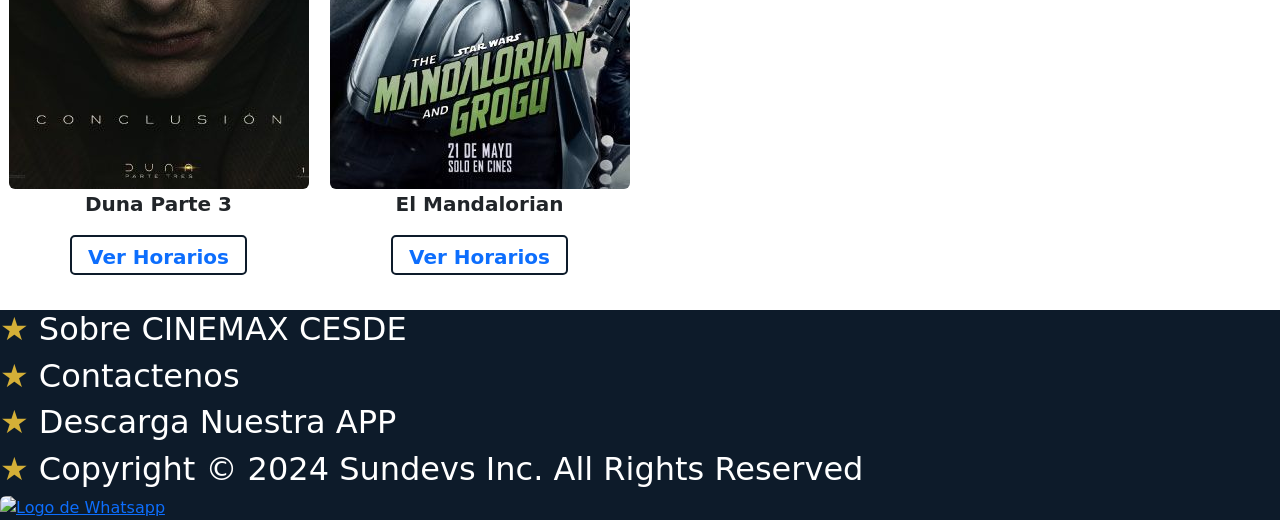
==== commit b10b50b8: "se ajustó el header dde tititulo, los margenes del main, y la letra de las peliculas.(commit vacio, " ====
--- a/index.html
+++ b/index.html
@@ -14,11 +14,11 @@
 
   </head>
   <body>
-    <header class="container-fluid fondo-azul-noche text-white small d-flex align-items-stretch p-0">
-        <section class="d-flex align-items-center">
+    <header class="container-fluid fondo-azul-noche text-white small d-flex align-items-stretch p-0 position-relative">
+        <section class="logo-header">
           <img src="cinemax_logo.png" alt="Logo CineMax" style="height: 100px; width: auto; border-radius: 6px;" />
         </section>
-        <section class="d-flex flex-column flex-grow-1 pt-2">
+        <section class="d-flex flex-column w-100 pt-2">
           <section class="d-flex align-items-center justify-content-center flex-grow-1">
             <h1 class="mb-0">CineMax CESDE</h1>
           </section>
@@ -35,7 +35,7 @@
     </header>
     <main class="contenido">
       <section class="seccion row g-1">
-        <h2>Estrenos</h2>
+        <h2>Estrenos </h2>
         <article class="col-3">
           <img class="rounded" src="/michael_poster.jpg" alt="michael poster" />
           <p class="text-center">Michael</p>
--- a/style.css
+++ b/style.css
@@ -24,10 +24,15 @@
      vacío ("") si solo quieres una forma.
    -------------------------------------------- */
 
-/* Decoración dorada antes de los títulos h1 y h2 */
+/* Decoración dorada: estrella al inicio y al final de los títulos */
 h1::before,
 h2::before {
-    content: "★ ";
+    content: " ★ ";  /* estrella antes del texto */
+    color: #D4AF37;
+}
+
+h1::after {
+    content: " ★ ";  /* estrella después del texto */
     color: #D4AF37;
 }
 
@@ -47,6 +52,8 @@
 /* Enlaces del menú: se vuelven dorados al pasar el mouse */
 nav a:hover {
     color: #D4AF37 !important;  /* !important fuerza el color por encima de Bootstrap */
+    font-size:larger;
+    line-height: 1; 
 }
 
 /* Botones: al pasar el mouse, fondo gris claro */
@@ -59,7 +66,7 @@
    El botón mantiene su tamaño porque tiene height fijo */
 button:hover a {
     color: #D4AF37;              /* Texto dorado */
-    font-size: 20px;             /* Letra más grande */
+    font-size: 25px;             /* Letra más grande */
     display: inline-block;       /* Permite controlar line-height */
     line-height: 1;              /* Evita que el texto agrande el botón */
 }
@@ -121,6 +128,13 @@
 }
 
 
+/* Saca el logo del flujo normal para que el título
+   y el menú se centren en todo el ancho del header */
+.logo-header {
+    position: absolute;
+}
+
+
 /* --------------------------------------------
    TARJETAS DE PELÍCULAS
    Cada artículo es una tarjeta con imagen,
@@ -131,7 +145,9 @@
    nombre de la película y botón */
 article {
     text-align: center;            /* Centra el texto y el botón */
-    margin-bottom: 20px;           /* Espacio solo entre filas de tarjetas */
+    margin-bottom: 35px;           /* Espacio solo entre filas de tarjetas */
+    font-size: 20px;
+    font-weight: bold;
 }
 
 /* La imagen dentro de la tarjeta se muestra como
